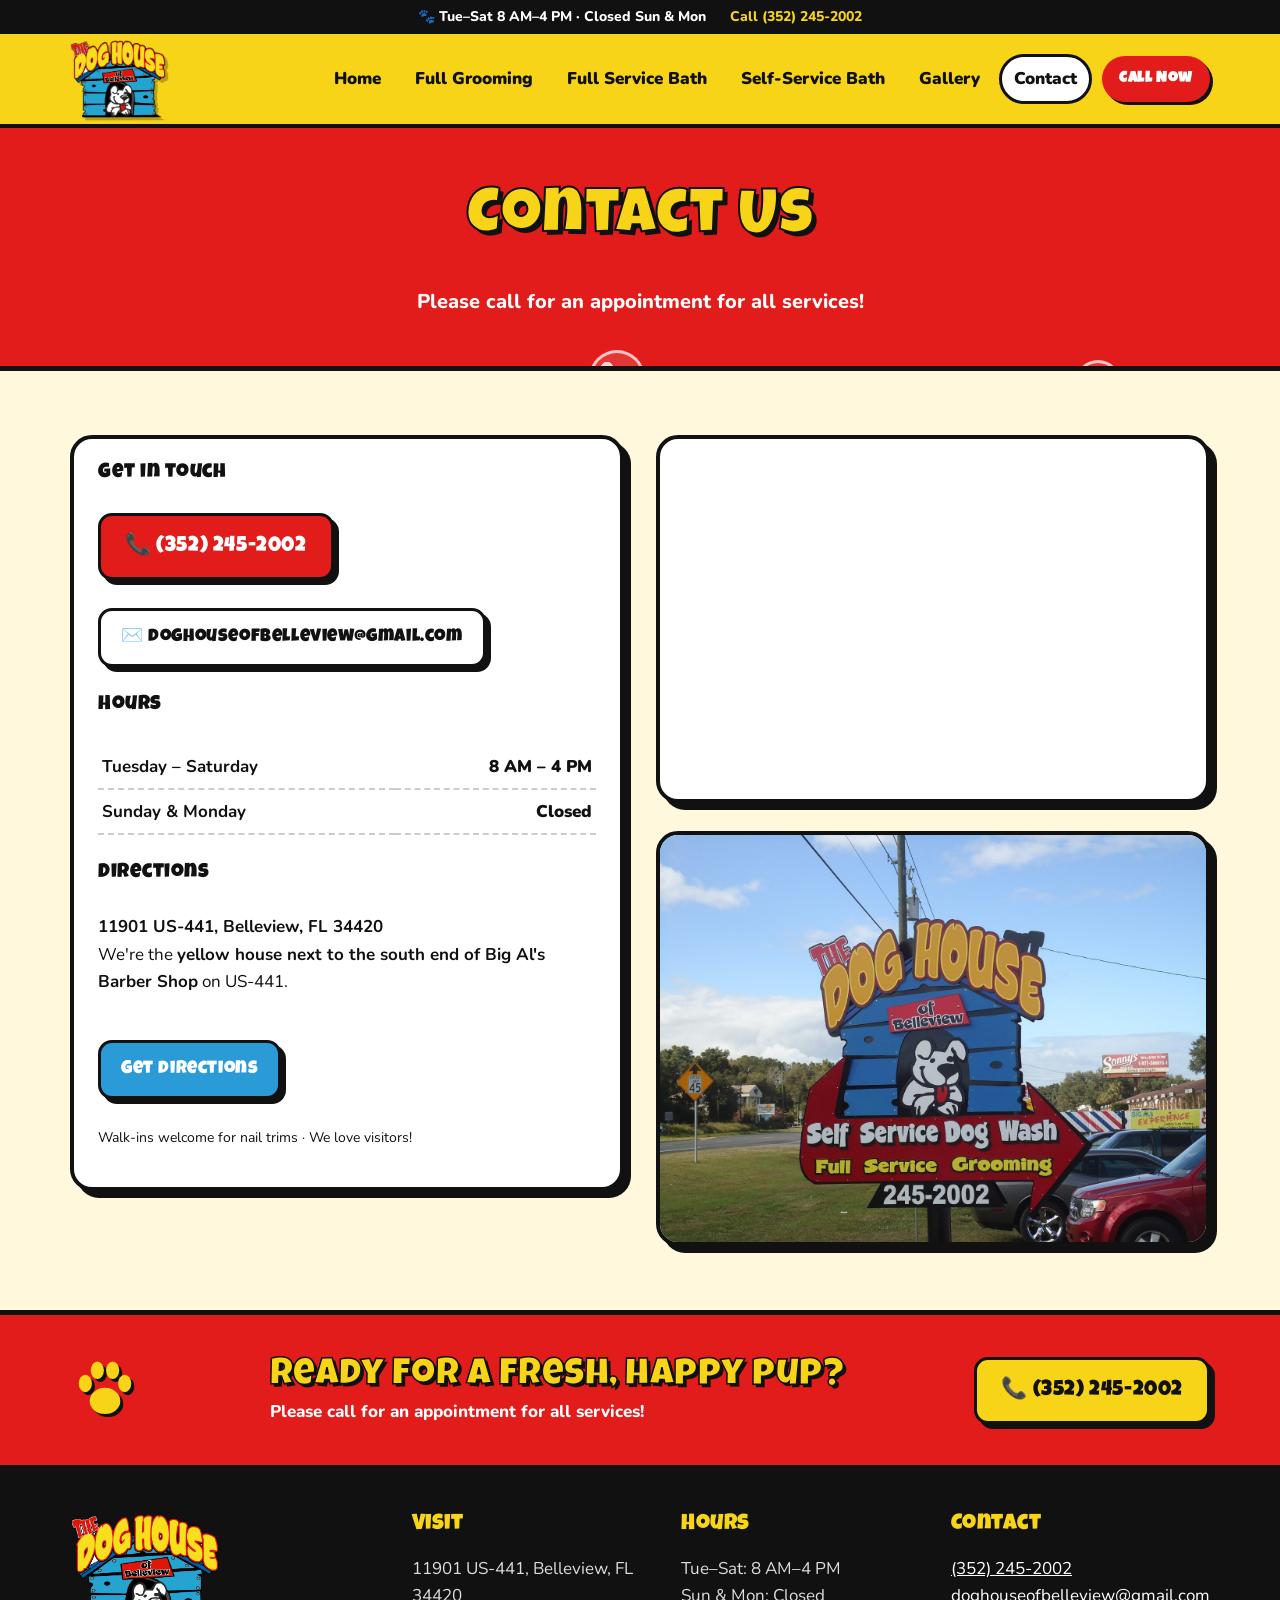
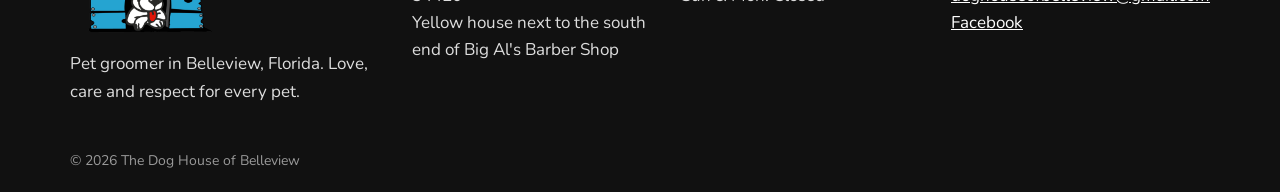
==== contact.html @ 2e478dc5 "Dog House of Belleview preview site" ====
<!doctype html><html lang="en"><head><meta charset="utf-8"><meta name="viewport" content="width=device-width,initial-scale=1">
<title>Contact | The Dog House of Belleview</title><meta name="description" content="Call (352) 245-2002. 11901 US-441, Belleview, FL 34420."><link rel="icon" href="img/favicon.png?v=1">
<link rel="preconnect" href="https://fonts.googleapis.com"><link rel="preconnect" href="https://fonts.gstatic.com" crossorigin>
<link href="https://fonts.googleapis.com/css2?family=Luckiest+Guy&family=Nunito:wght@400;600;800;900&display=swap" rel="stylesheet">
<link rel="stylesheet" href="css/style.css?v=1"></head><body>
<a class="skip" href="#main">Skip to content</a>
<div class="topbar"><span>🐾 Tue–Sat 8 AM–4 PM · Closed Sun &amp; Mon</span><a href="tel:+13522452002">Call (352) 245-2002</a></div>
<header class="nav"><div class="wrap navin"><a href="index.html" class="brand"><img src="img/logo.png?v=1" alt="The Dog House of Belleview" width="96" height="77"></a>
<input type="checkbox" id="nt" class="nt"><label for="nt" class="burger" aria-label="Menu"><span></span><span></span><span></span></label>
<nav class="links"><a href="index.html">Home</a><a href="full-grooming.html">Full Grooming</a><a href="full-service-bath.html">Full Service Bath</a><a href="self-service-bath.html">Self-Service Bath</a><a href="gallery.html">Gallery</a><a href="contact.html" aria-current=page>Contact</a><a class="btn btn-red sm" href="tel:+13522452002">Call Now</a></nav></div></header>
<main id="main"><section class="phero red"><div class="wrap"><h1>Contact Us</h1><p>Please call for an appointment for all services!</p></div><div class="bubbles" aria-hidden="true"><i></i><i></i><i></i><i></i><i></i></div></section><section class="sec"><div class="wrap grid2 start">
<div class="card"><h3>Get in touch</h3><p class="bigline"><a class="btn btn-red big" href="tel:+13522452002">📞 (352) 245-2002</a></p><p class="bigline"><a class="btn btn-white" href="mailto:doghouseofbelleview@gmail.com">✉️ doghouseofbelleview@gmail.com</a></p>
<h3>Hours</h3><table class="hours"><tr><th>Tuesday – Saturday</th><td>8 AM – 4 PM</td></tr><tr><th>Sunday &amp; Monday</th><td>Closed</td></tr></table>
<h3>Directions</h3><p><b>11901 US-441, Belleview, FL 34420</b><br>We're the <b>yellow house next to the south end of Big Al's Barber Shop</b> on US-441.</p><a class="btn btn-blue" href="https://www.google.com/maps/dir/?api=1&destination=11901+US-441,+Belleview,+FL+34420" rel="noopener">Get directions</a>
<p class="small">Walk-ins welcome for nail trims · We love visitors!</p></div>
<div><div class="card map"><iframe title="Map to The Dog House of Belleview" src="https://maps.google.com/maps?q=11901+US-441,+Belleview,+FL+34420&output=embed" loading="lazy" referrerpolicy="no-referrer-when-downgrade"></iframe></div>
<img class="card storefront" src="img/gbp01.jpg?v=1" alt="The Dog House of Belleview sign on US-441" loading="lazy"></div></div></section></main>
<section class="cta"><div class="wrap ctain"><svg viewBox="0 0 64 64" class="paw" aria-hidden="true"><g fill="currentColor"><ellipse cx="32" cy="42" rx="14" ry="12"/><ellipse cx="14" cy="26" rx="6" ry="8"/><ellipse cx="25" cy="14" rx="6" ry="8"/><ellipse cx="39" cy="14" rx="6" ry="8"/><ellipse cx="50" cy="26" rx="6" ry="8"/></g></svg><div><h2>Ready for a fresh, happy pup?</h2><p>Please call for an appointment for all services!</p></div><a class="btn btn-yellow big" href="tel:+13522452002">📞 (352) 245-2002</a></div></section>
<footer class="foot"><div class="wrap fgrid">
<div><img src="img/logo.png?v=1" alt="The Dog House of Belleview" width="150" height="120" loading="lazy"><p>Pet groomer in Belleview, Florida. Love, care and respect for every pet.</p></div>
<div><h4>Visit</h4><p>11901 US-441, Belleview, FL 34420<br>Yellow house next to the south end of Big Al's Barber Shop</p></div>
<div><h4>Hours</h4><p>Tue–Sat: 8 AM–4 PM<br>Sun &amp; Mon: Closed</p></div>
<div><h4>Contact</h4><p><a href="tel:+13522452002">(352) 245-2002</a><br><a href="mailto:doghouseofbelleview@gmail.com">doghouseofbelleview@gmail.com</a><br><a href="https://www.facebook.com/DogHouseBelleview" rel="noopener">Facebook</a></p></div>
</div><p class="copy wrap">© 2026 The Dog House of Belleview</p></footer>
<a class="fab" href="tel:+13522452002" aria-label="Call (352) 245-2002">📞</a>
<script src="js/main.js?v=1" defer></script></body></html>
---- css/style.css ----
:root{--y:#F7D417;--r:#E21B1B;--b:#2A9BD6;--bd:#1C78AC;--k:#111;--w:#fff;--cream:#FFF8DC;--sh:5px 5px 0 var(--k)}
*{box-sizing:border-box}html{scroll-behavior:smooth}
body{margin:0;font-family:Nunito,system-ui,sans-serif;color:var(--k);background:var(--cream);font-size:17px;line-height:1.6}
img{max-width:100%;display:block}a{color:var(--bd)}
h1,h2,h3,h4{font-family:"Luckiest Guy",Impact,sans-serif;font-weight:400;letter-spacing:.5px;line-height:1.1;margin:0 0 .5em}
.wrap{max-width:1180px;margin:0 auto;padding:0 20px}
.skip{position:absolute;left:-999px}.skip:focus{left:10px;top:10px;z-index:99;background:#fff;padding:8px}
.topbar{background:var(--k);color:#fff;font-weight:800;font-size:14px;display:flex;justify-content:center;gap:24px;padding:6px 12px;flex-wrap:wrap}
.topbar a{color:var(--y);text-decoration:none}
.nav{background:var(--y);border-bottom:4px solid var(--k);position:sticky;top:0;z-index:50}
.navin{display:flex;align-items:center;justify-content:space-between;padding:6px 20px}
.brand img{width:96px;height:auto;filter:drop-shadow(3px 3px 0 rgba(0,0,0,.25))}
.links{display:flex;gap:4px;align-items:center;flex-wrap:wrap}
.links a{font-weight:900;text-decoration:none;color:var(--k);padding:8px 12px;border-radius:999px;border:3px solid transparent}
.links a:hover,.links a[aria-current]{border-color:var(--k);background:#fff}
.links .btn{color:#fff;margin-left:6px}
.nt,.burger{display:none}
.btn{display:inline-flex;align-items:center;gap:8px;font-family:"Luckiest Guy",Impact,sans-serif;letter-spacing:.6px;text-decoration:none;border:3px solid var(--k);border-radius:14px;padding:12px 20px;box-shadow:var(--sh);transition:transform .12s,box-shadow .12s;color:var(--k);font-size:18px}
.btn:hover{transform:translate(-2px,-2px);box-shadow:7px 7px 0 var(--k)}.btn:active{transform:translate(3px,3px);box-shadow:2px 2px 0 var(--k)}
.btn-red{background:var(--r);color:#fff!important}.btn-yellow{background:var(--y)}.btn-white{background:#fff}.btn-blue{background:var(--b);color:#fff}
.btn.big{font-size:21px;padding:14px 24px}.btn.sm{font-size:15px;padding:8px 14px;box-shadow:3px 3px 0 var(--k)}
.btns{display:flex;gap:14px;flex-wrap:wrap;margin:18px 0}
.card{background:#fff;border:4px solid var(--k);border-radius:22px;box-shadow:7px 7px 0 var(--k);padding:24px}
.hero{position:relative;overflow:hidden;background:radial-gradient(circle at 75% 40%,#7cc8f0 0,var(--b) 55%,var(--bd) 100%);border-bottom:5px solid var(--k);color:#fff}
.heroin{display:grid;grid-template-columns:1.1fr 1fr;gap:30px;align-items:center;padding-top:48px;padding-bottom:56px;position:relative;z-index:2}
.hero h1{font-size:clamp(40px,5.6vw,68px);color:var(--y);-webkit-text-stroke:2px var(--k);text-shadow:4px 4px 0 var(--k)}
.lead{font-size:20px;font-weight:600;max-width:560px}
.tag{display:inline-flex;align-items:center;gap:8px;background:var(--r);border:3px solid var(--k);border-radius:999px;padding:4px 14px;font-weight:900;box-shadow:3px 3px 0 var(--k);margin-bottom:14px}
.tag .paw{width:20px;height:20px}
.hlogo img{width:100%;max-width:540px;margin:auto;filter:drop-shadow(8px 8px 0 rgba(0,0,0,.35));animation:bob 4s ease-in-out infinite}
@keyframes bob{50%{transform:translateY(-8px) rotate(-1deg)}}
.badges{display:flex;gap:10px;flex-wrap:wrap}.badge{background:#fff;color:var(--k);border:3px solid var(--k);border-radius:12px;padding:6px 12px;font-weight:900;font-size:15px;box-shadow:3px 3px 0 var(--k)}
.bubbles i{position:absolute;bottom:-40px;border:3px solid rgba(255,255,255,.7);border-radius:50%;background:radial-gradient(circle at 30% 30%,rgba(255,255,255,.8) 0 12%,rgba(255,255,255,.12) 13%);animation:rise 12s linear infinite}
.bubbles i:nth-child(1){left:6%;width:40px;height:40px}.bubbles i:nth-child(2){left:22%;width:22px;height:22px;animation-delay:3s}.bubbles i:nth-child(3){left:46%;width:56px;height:56px;animation-delay:6s}.bubbles i:nth-child(4){left:64%;width:28px;height:28px;animation-delay:1s}.bubbles i:nth-child(5){left:84%;width:46px;height:46px;animation-delay:8s}.bubbles i:nth-child(6){left:94%;width:20px;height:20px;animation-delay:5s}
@keyframes rise{to{transform:translateY(-110vh)}}
@media (prefers-reduced-motion:reduce){.bubbles i,.hlogo img{animation:none;display:none}.hlogo img{display:block}}
.phero{position:relative;overflow:hidden;padding:56px 0 48px;border-bottom:5px solid var(--k);text-align:center;color:#fff}
.phero.blue{background:var(--b)}.phero.red{background:var(--r)}.phero.yellow{background:var(--y);color:var(--k)}
.phero h1{font-size:clamp(38px,6vw,64px);color:var(--y);-webkit-text-stroke:2px var(--k);text-shadow:4px 4px 0 var(--k)}
.phero.yellow h1{color:#fff}.phero p{font-size:20px;font-weight:800;max-width:760px;margin:0 auto;position:relative;z-index:2}
.sec{padding:64px 0}.sec.yellow{background:var(--y);border-block:5px solid var(--k)}
.h2{font-size:clamp(32px,4.4vw,48px);text-align:center;display:flex;justify-content:center;align-items:center;gap:14px}
.h2.left{text-align:left;justify-content:flex-start;font-size:34px}.h2.light{color:var(--y);-webkit-text-stroke:1.5px var(--k);text-shadow:3px 3px 0 var(--k)}
.bone{width:70px}.center{text-align:center}
.grid2{display:grid;grid-template-columns:1fr 1fr;gap:32px}.grid2.start{align-items:start}.grid2>div>*+*{margin-top:28px}
.grid3{display:grid;grid-template-columns:repeat(3,1fr);gap:28px}.grid4{display:grid;grid-template-columns:repeat(4,1fr);gap:22px}
.svc{padding:0;overflow:hidden;text-decoration:none;color:var(--k);transition:transform .15s}.svc:hover{transform:translateY(-5px) rotate(-.5deg)}
.svc img{width:100%;aspect-ratio:4/3;object-fit:cover;border-bottom:4px solid var(--k)}.svc>div{padding:20px}.svc h3{font-size:26px;color:var(--r)}
.price{display:inline-block;background:var(--y);border:3px solid var(--k);border-radius:10px;padding:2px 12px;font-family:"Luckiest Guy";font-size:20px;box-shadow:3px 3px 0 var(--k)}
.plank{background:var(--b) repeating-linear-gradient(180deg,transparent 0 92px,var(--k) 92px 96px);position:relative;border-block:5px solid var(--k)}
.plank::before,.plank::after{content:"";position:absolute;top:0;bottom:0;width:16px;background:radial-gradient(circle,#ccc 0 5px,var(--k) 6px 7px,transparent 8px) 0 34px/16px 96px repeat-y}
.plank::before{left:18px}.plank::after{right:18px}
.why{text-align:center}.why .ico{font-size:40px;display:block}.why h3{font-size:22px;color:var(--bd)}.why p{margin:0;font-size:15px}
.striphead{display:flex;justify-content:space-between;align-items:center;gap:12px;margin-bottom:18px}.striphead .h2{margin:0;font-size:34px}
.strip{display:grid;grid-template-columns:repeat(8,1fr);gap:12px}
.strip img{aspect-ratio:1;object-fit:cover;border:3px solid var(--k);border-radius:14px;box-shadow:4px 4px 0 var(--k);transition:transform .15s}
.strip a:nth-child(odd) img{transform:rotate(-2deg)}.strip a:nth-child(even) img{transform:rotate(2deg)}.strip img:hover{transform:scale(1.06) rotate(0)}
.rating{font-size:19px}
.reviews{display:grid;grid-template-columns:repeat(auto-fit,minmax(300px,1fr));gap:24px;margin-top:24px}
.review{margin:0}.review blockquote{margin:6px 0 10px;font-weight:600}.review figcaption{font-weight:900;color:var(--r)}.stars{color:#f0b400;font-size:22px;-webkit-text-stroke:1px var(--k)}
.hours{width:100%;border-collapse:collapse;margin:12px 0}.hours th,.hours td{padding:8px 4px;border-bottom:2px dashed #ccc;text-align:left}.hours td{text-align:right;font-weight:900}
.specials{list-style:none;padding:0;margin:0;display:grid;gap:12px}.specials li{background:var(--cream);border:3px solid var(--k);border-radius:14px;padding:12px 14px}
.cta{background:var(--r);border-top:5px solid var(--k);color:#fff;padding:40px 0}
.ctain{display:flex;align-items:center;gap:24px;justify-content:space-between;flex-wrap:wrap}.ctain h2{font-size:38px;color:var(--y);-webkit-text-stroke:1.5px var(--k);text-shadow:3px 3px 0 var(--k);margin:0}.ctain p{margin:0;font-weight:800}
.ctain .paw{width:70px;color:var(--y);filter:drop-shadow(3px 3px 0 var(--k))}
.foot{background:var(--k);color:#ddd;padding:48px 0 20px}.fgrid{display:grid;grid-template-columns:1.3fr 1fr 1fr 1fr;gap:28px}.foot h4{color:var(--y);font-size:22px}.foot a{color:#fff}.copy{font-size:14px;color:#999;margin-top:28px}
.ptable h3{font-size:30px;color:var(--r)}.ptable table{width:100%;border-collapse:collapse}
.ptable th,.ptable td{padding:12px 6px;border-bottom:3px dotted #bbb;text-align:left;vertical-align:top}.ptable th{font-weight:900}
.ptable small{display:block;font-weight:600;color:#555;font-size:14px}.ptable td{text-align:right;font-family:"Luckiest Guy";font-size:22px;color:var(--bd);white-space:nowrap}
.note{background:var(--y);border:3px solid var(--k);border-radius:10px;padding:6px 12px;font-weight:800;display:inline-block}
.checks{list-style:none;padding:0;margin:0}.checks li{padding:6px 0 6px 34px;position:relative;font-weight:700}
.checks li::before{content:"✓";position:absolute;left:0;top:5px;width:24px;height:24px;border-radius:50%;background:var(--b);color:#fff;border:2px solid var(--k);display:grid;place-items:center;font-size:13px}
.photo2{display:grid;grid-template-columns:1fr 1fr;gap:16px}.photo2 img{aspect-ratio:3/4;object-fit:cover;border:4px solid var(--k);border-radius:18px;box-shadow:var(--sh)}
.tabs{display:flex;gap:12px;justify-content:center;flex-wrap:wrap;margin-bottom:28px}.tab.on{background:var(--y)}
.gpanel{margin-bottom:40px}.js .gpanel{display:none}.js .gpanel.on{display:block}.js .gpanel h2{display:none}
.ggrid{display:grid;grid-template-columns:repeat(auto-fill,minmax(180px,1fr));gap:14px}
.ggrid img{aspect-ratio:1;object-fit:cover;border:3px solid var(--k);border-radius:14px;box-shadow:4px 4px 0 var(--k);transition:transform .15s}.ggrid img:hover{transform:scale(1.04) rotate(-1deg)}
.lightbox{position:fixed;inset:0;background:rgba(0,0,0,.88);z-index:100;display:flex;align-items:center;justify-content:center}.lightbox[hidden]{display:none}
.lightbox img{max-width:90vw;max-height:86vh;border:5px solid #fff;border-radius:16px}
.lightbox button{position:absolute;background:var(--y);border:3px solid var(--k);border-radius:50%;width:52px;height:52px;font-size:30px;font-weight:900;cursor:pointer;box-shadow:3px 3px 0 var(--k)}
.lbx{top:16px;right:16px}.lbp{left:14px}.lbn{right:14px}
.map{padding:0;overflow:hidden}.map iframe{width:100%;height:360px;border:0;display:block}.storefront{padding:0;width:100%;aspect-ratio:4/3;object-fit:cover}
.bigline{margin:10px 0}.small{font-size:14px;margin-top:14px}
.fab{display:none}
@media(max-width:960px){.heroin,.grid2{grid-template-columns:1fr}.hlogo{order:-1}.hlogo img{max-width:340px}.grid3{grid-template-columns:1fr}.grid4{grid-template-columns:1fr 1fr}.strip{grid-template-columns:repeat(4,1fr)}.fgrid{grid-template-columns:1fr 1fr}
.burger{display:flex;flex-direction:column;gap:5px;cursor:pointer;padding:10px;border:3px solid var(--k);border-radius:10px;background:#fff;box-shadow:3px 3px 0 var(--k)}.burger span{width:26px;height:3px;background:var(--k)}
.links{display:none;position:absolute;left:0;right:0;top:100%;background:var(--y);border-bottom:4px solid var(--k);flex-direction:column;padding:12px}.nt:checked~.links{display:flex}
.fab{display:grid;place-items:center;position:fixed;right:16px;bottom:16px;width:60px;height:60px;border-radius:50%;background:var(--r);border:3px solid var(--k);box-shadow:4px 4px 0 var(--k);font-size:26px;text-decoration:none;z-index:60}}
@media(max-width:560px){.grid4,.fgrid{grid-template-columns:1fr}.hero h1{font-size:40px}.sec{padding:48px 0}.plank::before,.plank::after{display:none}.striphead .h2{font-size:26px}.btn.big{font-size:18px}.brand img{width:76px}.topbar{font-size:12px;gap:10px}}
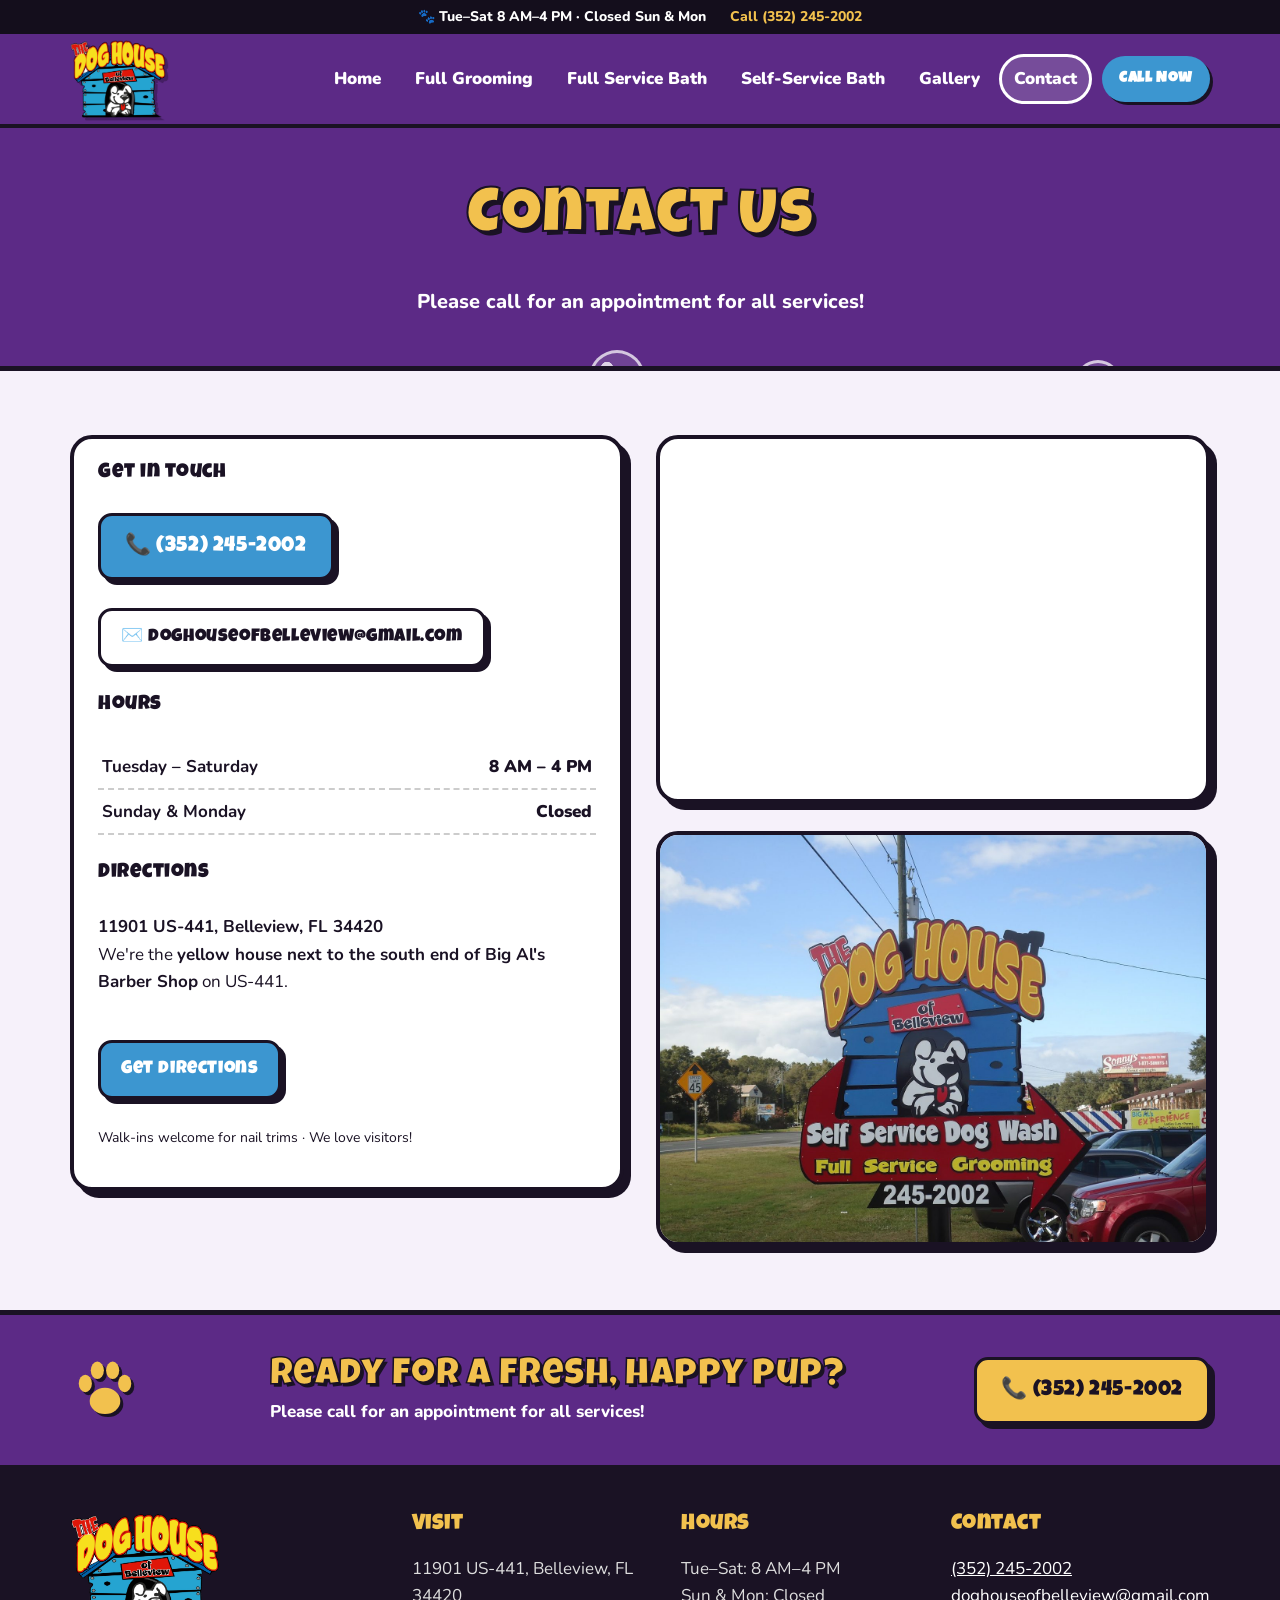
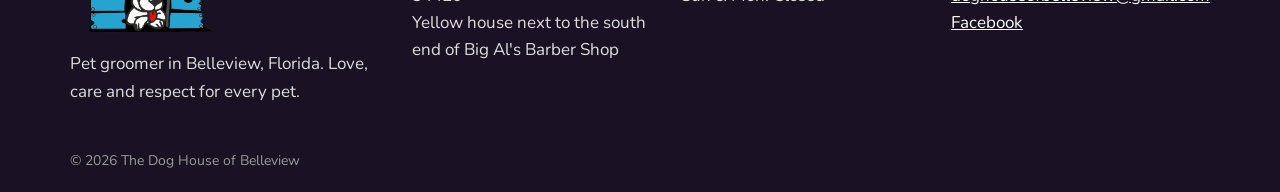
==== commit 5bb05281: "Grooming from $60, bath gland extras external only, plum and house-blue palette" ====
--- a/contact.html
+++ b/contact.html
@@ -1,11 +1,11 @@
 <!doctype html><html lang="en"><head><meta charset="utf-8"><meta name="viewport" content="width=device-width,initial-scale=1">
-<title>Contact | The Dog House of Belleview</title><meta name="description" content="Call (352) 245-2002. 11901 US-441, Belleview, FL 34420."><link rel="icon" href="img/favicon.png?v=1">
+<title>Contact | The Dog House of Belleview</title><meta name="description" content="Call (352) 245-2002. 11901 US-441, Belleview, FL 34420."><link rel="icon" href="img/favicon.png?v=2">
 <link rel="preconnect" href="https://fonts.googleapis.com"><link rel="preconnect" href="https://fonts.gstatic.com" crossorigin>
 <link href="https://fonts.googleapis.com/css2?family=Luckiest+Guy&family=Nunito:wght@400;600;800;900&display=swap" rel="stylesheet">
-<link rel="stylesheet" href="css/style.css?v=1"></head><body>
+<link rel="stylesheet" href="css/style.css?v=3"></head><body>
 <a class="skip" href="#main">Skip to content</a>
 <div class="topbar"><span>🐾 Tue–Sat 8 AM–4 PM · Closed Sun &amp; Mon</span><a href="tel:+13522452002">Call (352) 245-2002</a></div>
-<header class="nav"><div class="wrap navin"><a href="index.html" class="brand"><img src="img/logo.png?v=1" alt="The Dog House of Belleview" width="96" height="77"></a>
+<header class="nav"><div class="wrap navin"><a href="index.html" class="brand"><img src="img/logo.png?v=2" alt="The Dog House of Belleview" width="96" height="77"></a>
 <input type="checkbox" id="nt" class="nt"><label for="nt" class="burger" aria-label="Menu"><span></span><span></span><span></span></label>
 <nav class="links"><a href="index.html">Home</a><a href="full-grooming.html">Full Grooming</a><a href="full-service-bath.html">Full Service Bath</a><a href="self-service-bath.html">Self-Service Bath</a><a href="gallery.html">Gallery</a><a href="contact.html" aria-current=page>Contact</a><a class="btn btn-red sm" href="tel:+13522452002">Call Now</a></nav></div></header>
 <main id="main"><section class="phero red"><div class="wrap"><h1>Contact Us</h1><p>Please call for an appointment for all services!</p></div><div class="bubbles" aria-hidden="true"><i></i><i></i><i></i><i></i><i></i></div></section><section class="sec"><div class="wrap grid2 start">
@@ -14,13 +14,13 @@
 <h3>Directions</h3><p><b>11901 US-441, Belleview, FL 34420</b><br>We're the <b>yellow house next to the south end of Big Al's Barber Shop</b> on US-441.</p><a class="btn btn-blue" href="https://www.google.com/maps/dir/?api=1&destination=11901+US-441,+Belleview,+FL+34420" rel="noopener">Get directions</a>
 <p class="small">Walk-ins welcome for nail trims · We love visitors!</p></div>
 <div><div class="card map"><iframe title="Map to The Dog House of Belleview" src="https://maps.google.com/maps?q=11901+US-441,+Belleview,+FL+34420&output=embed" loading="lazy" referrerpolicy="no-referrer-when-downgrade"></iframe></div>
-<img class="card storefront" src="img/gbp01.jpg?v=1" alt="The Dog House of Belleview sign on US-441" loading="lazy"></div></div></section></main>
+<img class="card storefront" src="img/gbp01.jpg?v=2" alt="The Dog House of Belleview sign on US-441" loading="lazy"></div></div></section></main>
 <section class="cta"><div class="wrap ctain"><svg viewBox="0 0 64 64" class="paw" aria-hidden="true"><g fill="currentColor"><ellipse cx="32" cy="42" rx="14" ry="12"/><ellipse cx="14" cy="26" rx="6" ry="8"/><ellipse cx="25" cy="14" rx="6" ry="8"/><ellipse cx="39" cy="14" rx="6" ry="8"/><ellipse cx="50" cy="26" rx="6" ry="8"/></g></svg><div><h2>Ready for a fresh, happy pup?</h2><p>Please call for an appointment for all services!</p></div><a class="btn btn-yellow big" href="tel:+13522452002">📞 (352) 245-2002</a></div></section>
 <footer class="foot"><div class="wrap fgrid">
-<div><img src="img/logo.png?v=1" alt="The Dog House of Belleview" width="150" height="120" loading="lazy"><p>Pet groomer in Belleview, Florida. Love, care and respect for every pet.</p></div>
+<div><img src="img/logo.png?v=2" alt="The Dog House of Belleview" width="150" height="120" loading="lazy"><p>Pet groomer in Belleview, Florida. Love, care and respect for every pet.</p></div>
 <div><h4>Visit</h4><p>11901 US-441, Belleview, FL 34420<br>Yellow house next to the south end of Big Al's Barber Shop</p></div>
 <div><h4>Hours</h4><p>Tue–Sat: 8 AM–4 PM<br>Sun &amp; Mon: Closed</p></div>
 <div><h4>Contact</h4><p><a href="tel:+13522452002">(352) 245-2002</a><br><a href="mailto:doghouseofbelleview@gmail.com">doghouseofbelleview@gmail.com</a><br><a href="https://www.facebook.com/DogHouseBelleview" rel="noopener">Facebook</a></p></div>
 </div><p class="copy wrap">© 2026 The Dog House of Belleview</p></footer>
 <a class="fab" href="tel:+13522452002" aria-label="Call (352) 245-2002">📞</a>
-<script src="js/main.js?v=1" defer></script></body></html>+<script src="js/main.js?v=2" defer></script></body></html>
--- a/css/style.css
+++ b/css/style.css
@@ -1,4 +1,4 @@
-:root{--y:#F7D417;--r:#E21B1B;--b:#2A9BD6;--bd:#1C78AC;--k:#111;--w:#fff;--cream:#FFF8DC;--sh:5px 5px 0 var(--k)}
+:root{--y:#F2C14E;--r:#5C2A86;--b:#3C96D0;--bd:#1E6A9A;--k:#1A1224;--w:#fff;--cream:#F6F1FA;--plum:#5C2A86;--lilac:#EFE4F8;--sh:5px 5px 0 var(--k)}
 *{box-sizing:border-box}html{scroll-behavior:smooth}
 body{margin:0;font-family:Nunito,system-ui,sans-serif;color:var(--k);background:var(--cream);font-size:17px;line-height:1.6}
 img{max-width:100%;display:block}a{color:var(--bd)}
@@ -87,3 +87,19 @@
 .links{display:none;position:absolute;left:0;right:0;top:100%;background:var(--y);border-bottom:4px solid var(--k);flex-direction:column;padding:12px}.nt:checked~.links{display:flex}
 .fab{display:grid;place-items:center;position:fixed;right:16px;bottom:16px;width:60px;height:60px;border-radius:50%;background:var(--r);border:3px solid var(--k);box-shadow:4px 4px 0 var(--k);font-size:26px;text-decoration:none;z-index:60}}
 @media(max-width:560px){.grid4,.fgrid{grid-template-columns:1fr}.hero h1{font-size:40px}.sec{padding:48px 0}.plank::before,.plank::after{display:none}.striphead .h2{font-size:26px}.btn.big{font-size:18px}.brand img{width:76px}.topbar{font-size:12px;gap:10px}}
+
+/* palette: logo plum + house blue. gold stays on wordmarks and price chips only. */
+.nav{background:var(--plum)}
+.links a{color:#fff}
+.links a:hover,.links a[aria-current]{border-color:#fff;background:rgba(255,255,255,.16);color:#fff}
+.hero{background:radial-gradient(circle at 78% 28%,#9A57D6 0,var(--plum) 48%,#2E7EB8 100%)}
+.sec.yellow{background:var(--lilac);color:var(--k)}
+.phero.yellow{background:var(--b);color:#fff}
+.phero.yellow h1{color:var(--y)}
+.tag{background:var(--y);color:var(--k)}
+.note{background:var(--lilac)}
+.btn-red{background:var(--b)}
+.fab{background:var(--b)}
+.topbar{background:#140E1C}
+.ptable th .ext{font-weight:800;font-size:13px;letter-spacing:0;color:var(--plum)}
+@media(max-width:960px){.links{background:var(--plum)}}
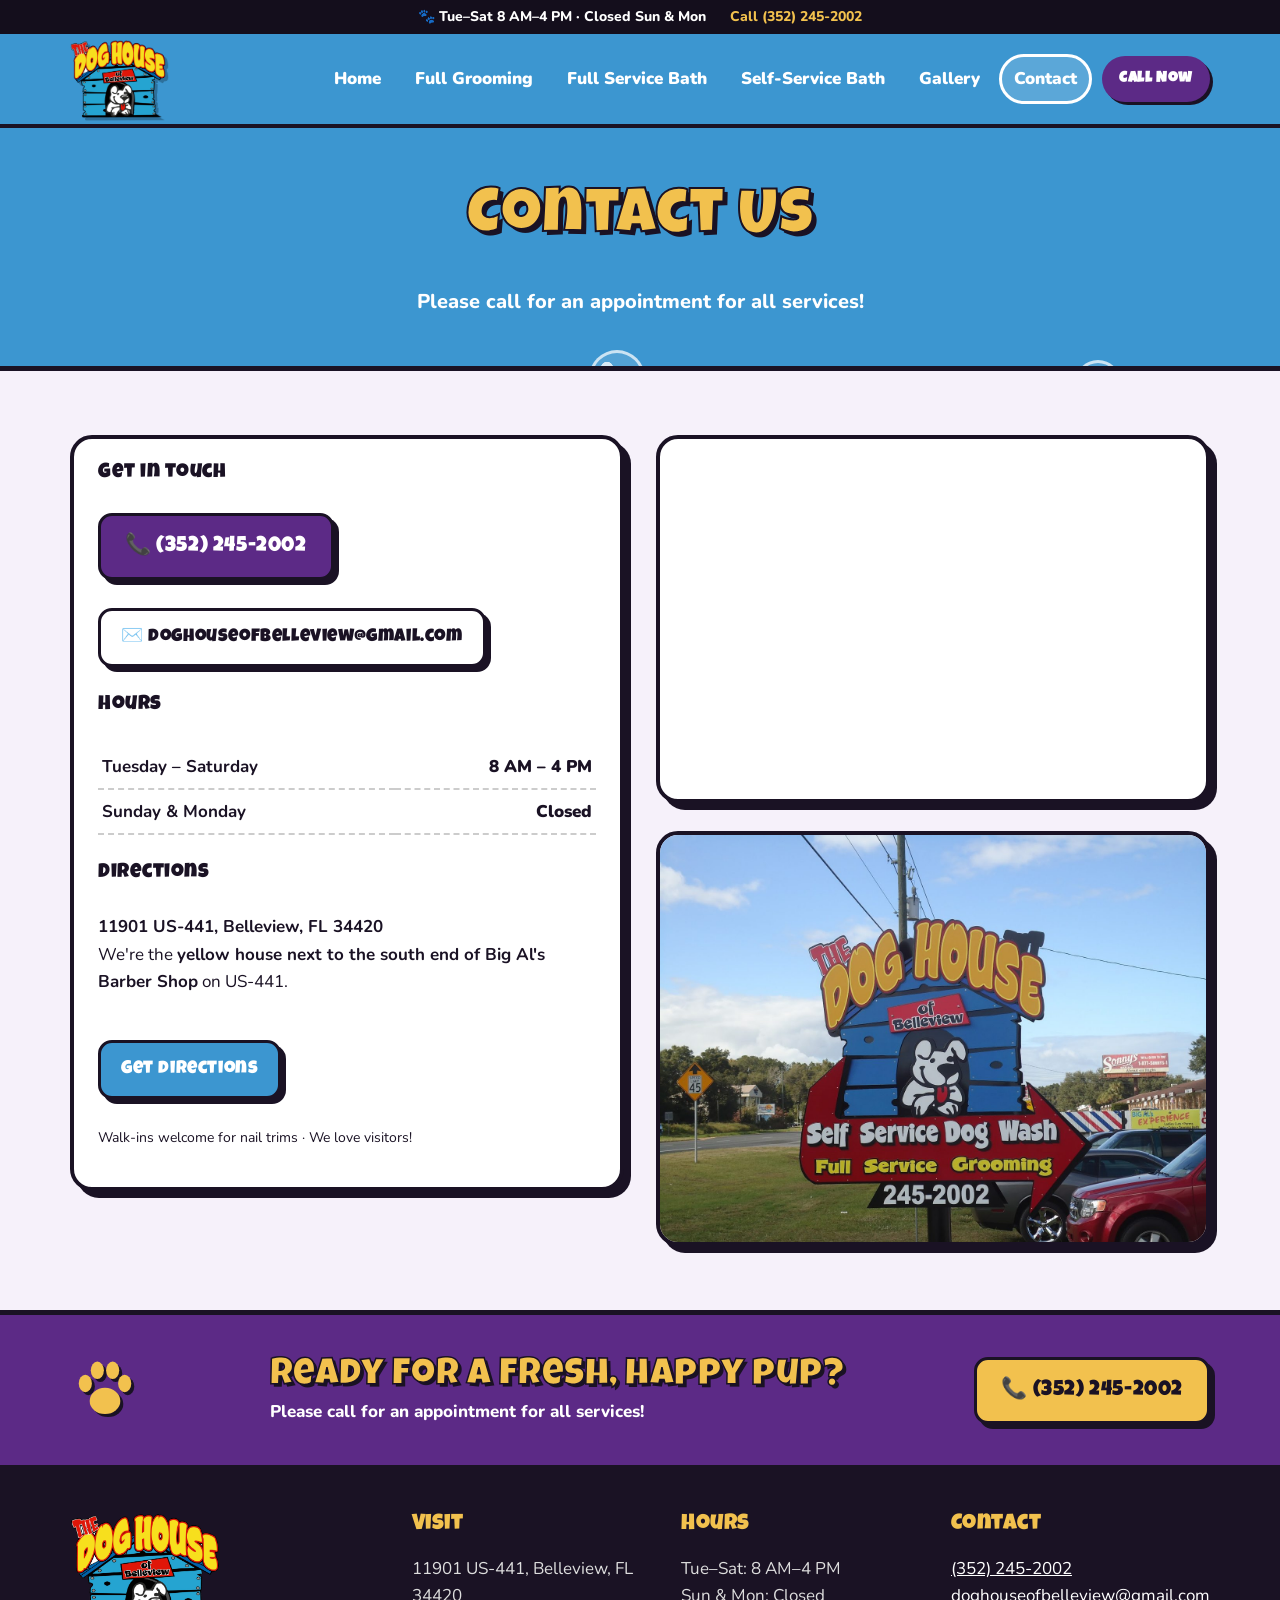
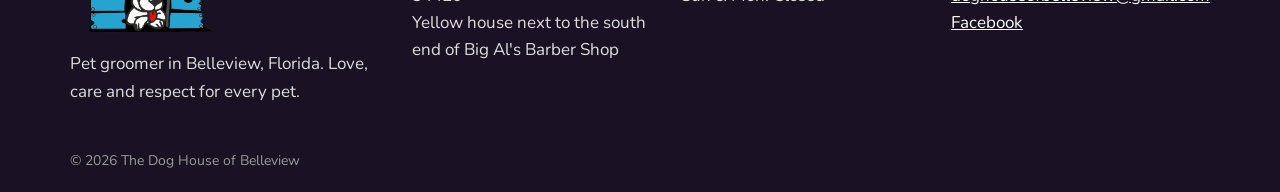
==== commit 44359553: "Cache-bust stylesheet to v=4" ====
--- a/contact.html
+++ b/contact.html
@@ -2,7 +2,7 @@
 <title>Contact | The Dog House of Belleview</title><meta name="description" content="Call (352) 245-2002. 11901 US-441, Belleview, FL 34420."><link rel="icon" href="img/favicon.png?v=2">
 <link rel="preconnect" href="https://fonts.googleapis.com"><link rel="preconnect" href="https://fonts.gstatic.com" crossorigin>
 <link href="https://fonts.googleapis.com/css2?family=Luckiest+Guy&family=Nunito:wght@400;600;800;900&display=swap" rel="stylesheet">
-<link rel="stylesheet" href="css/style.css?v=3"></head><body>
+<link rel="stylesheet" href="css/style.css?v=4"></head><body>
 <a class="skip" href="#main">Skip to content</a>
 <div class="topbar"><span>🐾 Tue–Sat 8 AM–4 PM · Closed Sun &amp; Mon</span><a href="tel:+13522452002">Call (352) 245-2002</a></div>
 <header class="nav"><div class="wrap navin"><a href="index.html" class="brand"><img src="img/logo.png?v=2" alt="The Dog House of Belleview" width="96" height="77"></a>
--- a/css/style.css
+++ b/css/style.css
@@ -88,18 +88,18 @@
 .fab{display:grid;place-items:center;position:fixed;right:16px;bottom:16px;width:60px;height:60px;border-radius:50%;background:var(--r);border:3px solid var(--k);box-shadow:4px 4px 0 var(--k);font-size:26px;text-decoration:none;z-index:60}}
 @media(max-width:560px){.grid4,.fgrid{grid-template-columns:1fr}.hero h1{font-size:40px}.sec{padding:48px 0}.plank::before,.plank::after{display:none}.striphead .h2{font-size:26px}.btn.big{font-size:18px}.brand img{width:76px}.topbar{font-size:12px;gap:10px}}
 
-/* palette: logo plum + house blue. gold stays on wordmarks and price chips only. */
-.nav{background:var(--plum)}
+/* open on house blue; plum stays the accent */
+.nav{background:var(--b)}
 .links a{color:#fff}
 .links a:hover,.links a[aria-current]{border-color:#fff;background:rgba(255,255,255,.16);color:#fff}
-.hero{background:radial-gradient(circle at 78% 28%,#9A57D6 0,var(--plum) 48%,#2E7EB8 100%)}
+.hero{background:radial-gradient(circle at 78% 28%,#8fd4f5 0,var(--b) 52%,var(--bd) 100%)}
 .sec.yellow{background:var(--lilac);color:var(--k)}
-.phero.yellow{background:var(--b);color:#fff}
-.phero.yellow h1{color:var(--y)}
+.phero.yellow,.phero.red{background:var(--b);color:#fff}
+.phero.yellow h1,.phero.red h1{color:var(--y)}
 .tag{background:var(--y);color:var(--k)}
 .note{background:var(--lilac)}
-.btn-red{background:var(--b)}
+.btn-red{background:var(--plum)}
 .fab{background:var(--b)}
 .topbar{background:#140E1C}
 .ptable th .ext{font-weight:800;font-size:13px;letter-spacing:0;color:var(--plum)}
-@media(max-width:960px){.links{background:var(--plum)}}
+@media(max-width:960px){.links{background:var(--b)}}
